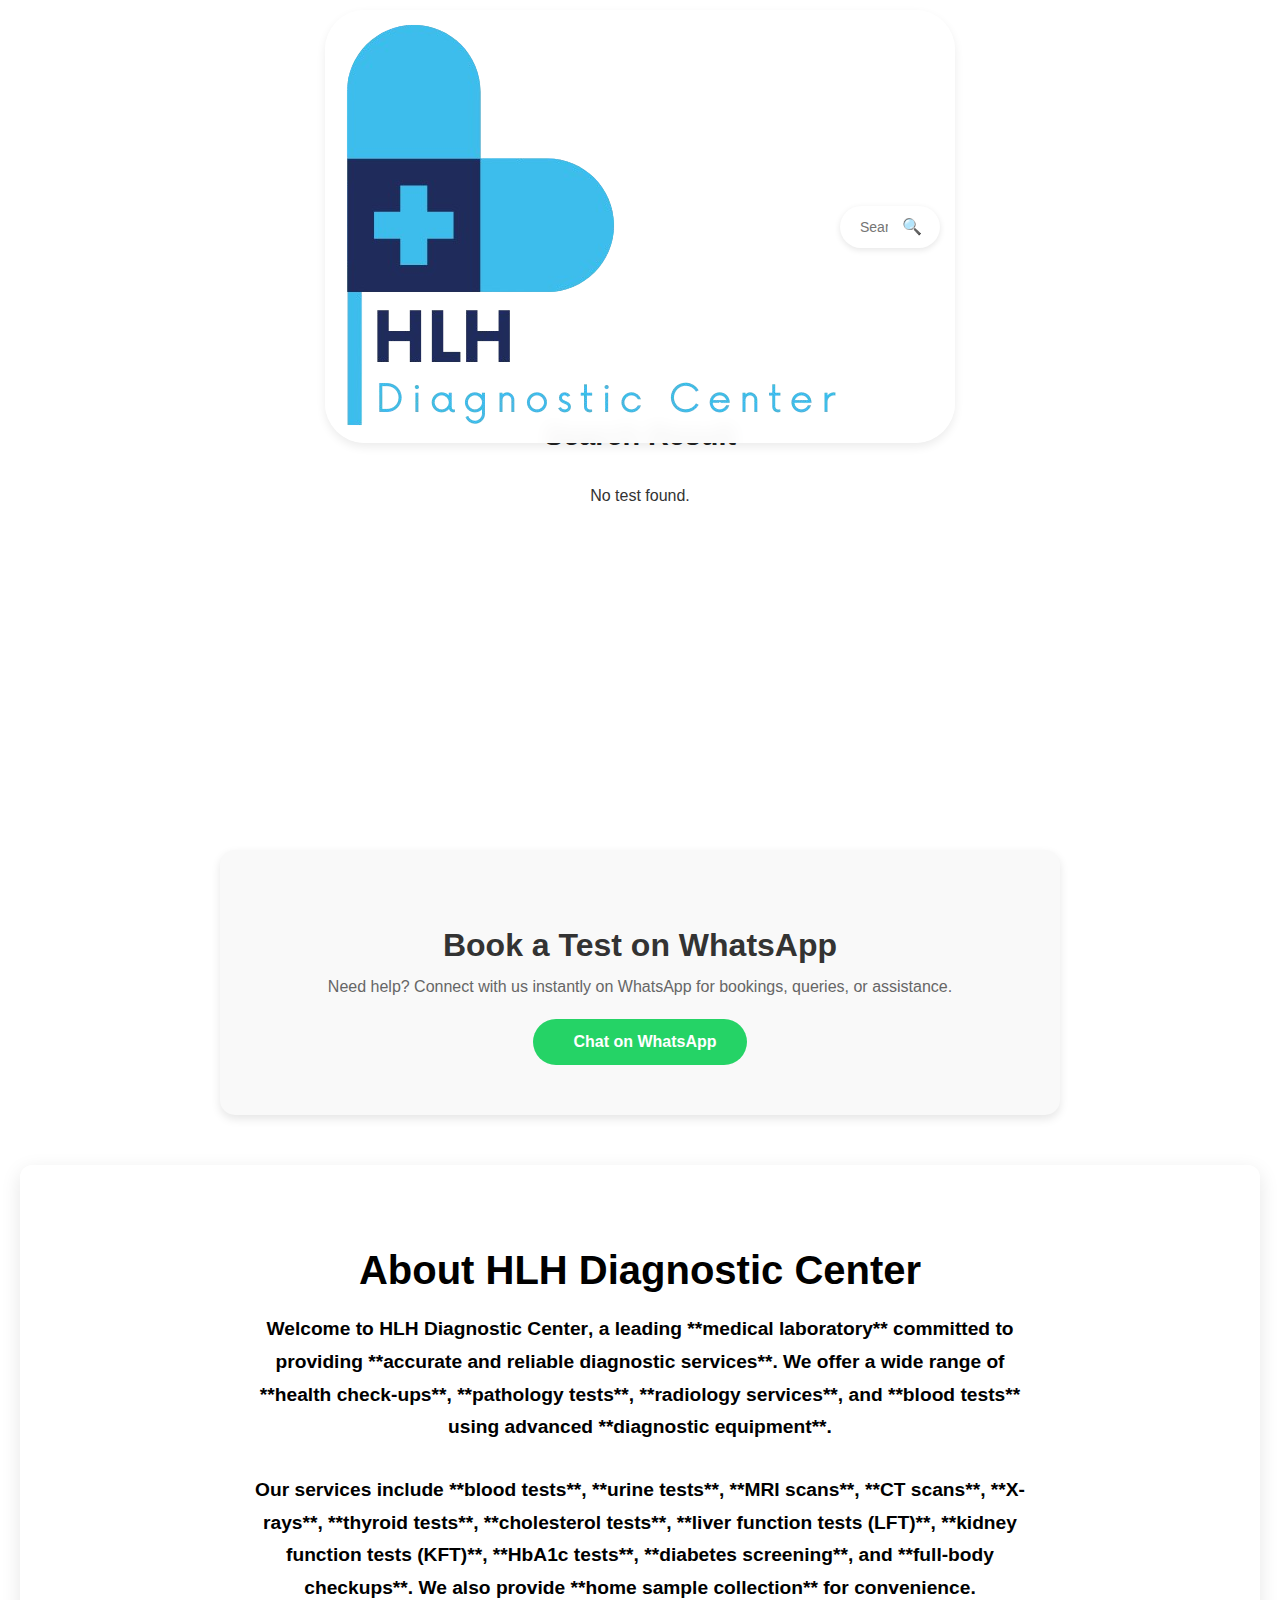
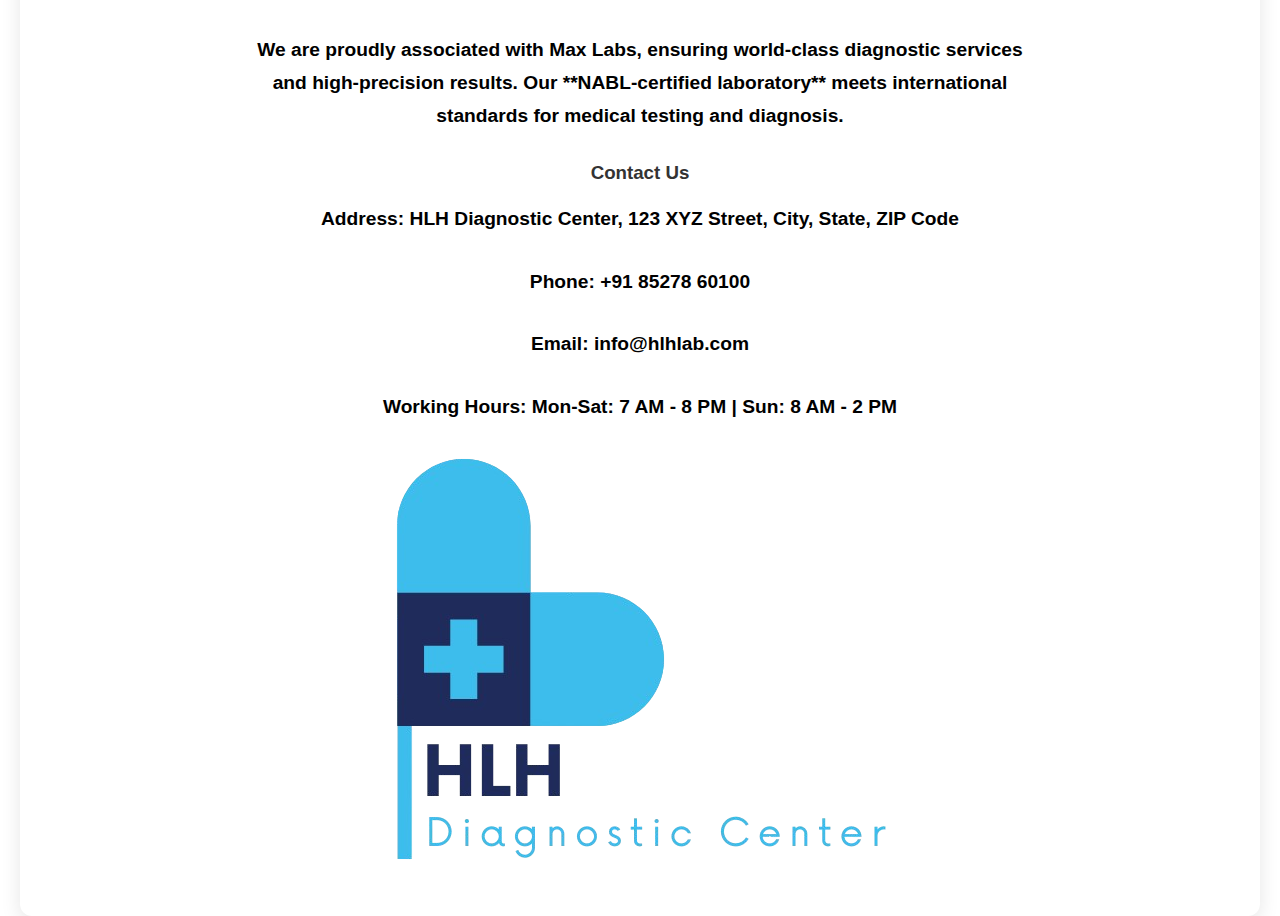
==== search-result.html @ b64165c3 "Add files via upload" ====
<!DOCTYPE html>
<html lang="en">
<head>
    <meta charset="UTF-8">
    <meta name="viewport" content="width=device-width, initial-scale=1.0">
    <title>Test Search Result</title>
    <link rel="stylesheet" href="styles.css">
</head>
<body>
    <header>
        <nav class="nav-box">
            <div class="logo">
                <img src="HLH_Diagnostic__2_-removebg-preview.png">
            
            </div>
            
            <div class="search-box">
                <input type="text" id="search-input" placeholder="Search for tests">
                <button onclick="searchFunction()">🔍</button>
            </div>
            
        </nav>
    </header>
    


    
<section class="hero">
    <div class="health-checks-header">
        <h2>Search Result</h2>
    </div>
    <div class="health-cards" id="searchResult"></div>
</section>

<script>
    document.addEventListener("DOMContentLoaded", async function () {
        const params = new URLSearchParams(window.location.search);
        const testName = params.get("test");

        if (!testName) {
            document.getElementById("searchResult").innerHTML = "<p>No test found.</p>";
            return;
        }

        try {
            const response = await fetch("tests.json");
            if (!response.ok) throw new Error("Failed to load tests.json");
            const testData = await response.json();

            const matchedTest = testData.find(test => test.name.toLowerCase() === testName.toLowerCase());

            if (matchedTest) {
                let resultContainer = document.getElementById("searchResult");
                let testCard = document.createElement("div");
                testCard.classList.add("health-card");
                testCard.innerHTML = `
                    <div class="card-details">
                        <h3>${matchedTest.name}</h3>
                        <p class="test-description">${matchedTest.description}</p>
                        <p class="price">${matchedTest.price}</p>
                        <a href="https://wa.me/918527860100?text=Hi%2C%20I%20want%20to%20book%20a%20${encodeURIComponent(matchedTest.name)}%20test."
                           class="book-now" target="_blank">
                            Book Now <i class="fas fa-arrow-right"></i>
                        </a>
                    </div>
                `;
                resultContainer.appendChild(testCard);
            } else {
                document.getElementById("searchResult").innerHTML = "<p>No test found.</p>";
            }
        } catch (error) {
            console.error("Error loading search result:", error);
            document.getElementById("searchResult").innerHTML = "<p>Error loading test details.</p>";
        }
    });
</script>

<section class="whatsapp">
    <div class="whatsapp-container">
        <h2>Book a Test on WhatsApp</h2>
        <p>Need help? Connect with us instantly on WhatsApp for bookings, queries, or assistance.</p>
        <!-- Updated WhatsApp button -->
        <a href="https://wa.me/918527860100?text=Hi%2C%20I%20need%20help%20with%20bookings%20or%20queries." target="_blank" class="whatsapp-btn">
            <i class="fab fa-whatsapp"></i> Chat on WhatsApp
        </a>
    </div>
</section>
<section class="about-us">
    <div class="about-container">
        <div class="about-text">
            <h2>About HLH Diagnostic Center</h2>
            <p>
                Welcome to <strong>HLH Diagnostic Center</strong>, a leading **medical laboratory** committed to 
                providing **accurate and reliable diagnostic services**. We offer a wide range of **health check-ups**, 
                **pathology tests**, **radiology services**, and **blood tests** using advanced **diagnostic equipment**.
            </p>
            <p>
                Our services include **blood tests**, **urine tests**, **MRI scans**, **CT scans**, **X-rays**, 
                **thyroid tests**, **cholesterol tests**, **liver function tests (LFT)**, **kidney function tests (KFT)**, 
                **HbA1c tests**, **diabetes screening**, and **full-body checkups**. We also provide **home sample collection** for convenience.
            </p>
            <p class="highlight">
                <strong>We are proudly associated with <span class="max-labs">Max Labs</span>,</strong> ensuring 
                world-class diagnostic services and high-precision results. Our **NABL-certified laboratory** meets 
                international standards for medical testing and diagnosis.
            </p>
            <h3>Contact Us</h3>
            <p><strong>Address:</strong> HLH Diagnostic Center, 123 XYZ Street, City, State, ZIP Code</p>
            <p><strong>Phone:</strong> +91 85278 60100</p>
            <p><strong>Email:</strong> info@hlhlab.com</p>
            <p><strong>Working Hours:</strong> Mon-Sat: 7 AM - 8 PM | Sun: 8 AM - 2 PM</p>
        </div>
        <div class="about-image">
            <img src="HLH_Diagnostic__2_-removebg-preview.png" alt="HLH Diagnostic Center Logo">
        </div>
    </div>
</section>
</body>
</html>
---- styles.css ----
/* Reset Default Styles */
body, h1, ul, p {
    margin: 0;
    padding: 0;
    box-sizing: border-box;
    font-family: 'Arial', sans-serif;
}

/* Light Theme */
body {
    background-image: url("still-life-laboratory-samples.jpg");
    background-size: cover;
    background-position: center center;
    background-repeat: no-repeat;
    background-attachment: fixed;
    color: #333;
    text-align: center;
    position: relative;
}

body::before {
    content: "";
    position: absolute;
    top: 0;
    left: 0;
    width: 100%;
    height: 100%;
    background-image: inherit;
    background-size: inherit;
    background-position: inherit;
    background-repeat: inherit;
    background-attachment: inherit;
    filter: blur(5px);
    z-index: -1;
}



/* Header Container */
header {
    position: fixed;
    width: 100%;
    top: 10px;
    left: 0;
    z-index: 1000;
    display: flex;
    justify-content: center;
}

/* Navigation Bar - Compact & Rounded */
.nav-box {
    display: flex;
    justify-content: space-between;
    align-items: center;
    background: rgba(255, 255, 255, 0.95);
    padding: 10px 15px;
    width: 60%;
    max-width: 600px;
    border-radius: 40px;
    box-shadow: 0 4px 10px rgba(0, 0, 0, 0.08);
    backdrop-filter: blur(8px);
}

/* Logo Styling */
.logo {
    font-size: 20px;
    font-weight: 600;
    color: #007BFF;
    text-transform: uppercase;
}

/* Search Box */
.search-box {
    display: flex;
    align-items: center;
    background: #fff;
    border-radius: 30px;
    padding: 5px 12px;
    box-shadow: 0 2px 6px rgba(0, 0, 0, 0.1);
    width: 200px;
    transition: all 0.3s ease-in-out;
}

.search-box input {
    border: none;
    outline: none;
    padding: 8px;
    width: 100%;
    font-size: 14px;
    border-radius: 25px;
}

.search-box button {
    background: none;
    border: none;
    cursor: pointer;
    font-size: 16px;
    padding: 6px;
    transition: all 0.3s ease;
    border-radius: 50%;
}

.search-box button:hover {
    background: #007BFF;
    color: #fff;
}

/* Responsive Design */
@media (max-width: 1024px) {
    .nav-box {
        width: 70%;
        max-width: 500px;
    }

    .logo {
        font-size: 18px;
    }

    .search-box {
        width: 180px;
    }
}

@media (max-width: 768px) {
    .nav-box {
        width: 75%;
        max-width: 400px;
        flex-direction: row;
    }

    .logo {
        font-size: 16px;
    }

    .search-box {
        width: 160px;
        padding: 5px 10px;
    }
}

@media (max-width: 480px) {
    .nav-box {
        width: 85%;
        max-width: 320px;
        flex-direction: row;
    }

    .logo {
        font-size: 14px;
    }

    .search-box {
        width: 140px;
        padding: 4px 8px;
    }

    .search-box input {
        font-size: 12px;
        padding: 6px;
    }

    .search-box button {
        font-size: 14px;
        padding: 4px;
    }
}


/* Hero Section */
.hero {
    height: 80vh;
    display: flex;
    flex-direction: column;
    justify-content: center;
    align-items: center;
    padding-top: 90px;
}

.hero h1 {
    font-size: 5rem;
    color: #000000;
}
.hero h2 {
    
    
}

.book-btn {
    background: #007BFF;
    color: white;
    padding: 12px 20px;
    text-decoration: none;
    border-radius: 10px;
    margin-top: 20px;
}

/* Responsive for Tablets and Mobile */
@media screen and (max-width: 1024px) {
    .hero {
        height: auto;
        padding-top: 200px;
    }
    .hero h1 {
        font-size: 2rem;
    }
    .hero h2 {
        font-size: 0.5 rem;
    }
}

@media screen and (max-width: 768px) {
    .hero {
        height: auto;
        padding-top: 200px;
    }

    .hero h1 {
        font-size: 2 rem;
    }

    .hero h2 {
        font-size: 0.5 rem;
    }

    .book-btn {
        padding: 10px 18px;
        font-size: 0.9rem;
    }
}

@media screen and (max-width: 480px) {
    .hero {
        height: auto;
        padding-top: 200px;
    }
    .hero h1 {
        font-size: 1.5 rem;
    }

    .hero h2 {
        font-size: 0.5rem;
    }

    .book-btn {
        padding: 8px 16px;
        font-size: 0.8rem;
    }
}

/* Advertisement Section */






/* Full-Width Card Container */
.cards-container {
    display: flex;
    justify-content: space-between;
    gap: 15px;
    padding: 50px;
    flex-wrap: wrap;
}

/* Individual Card */
.card {
    flex: 1;
    padding: 25px;
    text-align: center;
    border-radius: 15px;
    box-shadow: 0 4px 10px rgba(0, 0, 0, 0.1);
    transition: transform 0.3s ease, box-shadow 0.3s ease;
    min-width: 220px;
    position: relative;
}

/* Hover Effect */
.card:hover {
    transform: translateY(-5px);
    box-shadow: 0 6px 15px rgba(0, 0, 0, 0.2);
}

/* Card Images */
.card img {
    width: 60px;
    height: 60px;
    object-fit: cover;
    border-radius: 10px;
    margin-bottom: 15px;
}

/* Card Icons */
.card i {
    font-size: 2rem;
    margin-bottom: 10px;
    color: #050505;
}

/* Category Tag */
.category {
    display: block;
    font-size: 0.9rem;
    color: #0c0c0c;
    margin-bottom: 5px;
}

/* Card Title */
.card h3 {
    font-size: 1.2rem;
    color: #222;
}

/* Card Description */
.card p {
    font-size: 0.9rem;
    color: #666;
    margin-bottom: 10px;
}

/* Card Button */
.card a {
    text-decoration: none;
    color: white;
    padding: 10px 20px;
    border-radius: 8px;
    display: inline-block;
    font-weight: bold;
    transition: background 0.3s ease;
}

/* Unique Colors for Each Card */
.card1 { background: #E3F2FD; }  /* Light Blue */
.card2 { background: #FCE4EC; }  /* Light Pink */
.card3 { background: #E8F5E9; }  /* Light Green */
.card4 { background: #FFF3E0; }  /* Light Orange */

/* Button Colors */
.card1 a { background: #5d81a8; }
.card2 a { background: #5d81a8; }
.card3 a { background: #5d81a8; }
.card4 a { background: #5d81a8; }

/* Button Hover Effect */
.card1 a:hover { background: #0056b3; }
.card2 a:hover { background: #C2185B; }
.card3 a:hover { background: #2E7D32; }
.card4 a:hover { background: #EF6C00; }


/* Full Body Health Checks Section */
.health-checks {
    display: flex;
    flex-direction: column;
    align-items: center;
    padding: 40px 20px;
    background-color: #ffffff;
    border-radius: 15px;
    box-shadow: 0 4px 10px rgba(0, 0, 0, 0.1);
    margin: 30px auto; /* Added more margin around the box */
    max-width: 900px; /* Reduced width for a more compact box */
    width: 90%; /* Ensures it takes full width up to the max width */
    box-sizing: border-box;
}

/* Header Styling */
.health-checks-header {
    text-align: center;
    margin-bottom: 25px; /* Reduced margin for a more compact look */
}

.health-checks-header h2 {
    font-size: 1.8rem; /* Reduced text size */
    color: #222;
    margin-bottom: 10px;
    font-weight: 600;
}

.health-checks-header p {
    font-size: 0.9rem; /* Reduced text size */
    color: #555;
    line-height: 1.4;
}

/* Health Cards Container */
.health-cards {
    display: flex;
    justify-content: center;
    gap: 20px;
    flex-wrap: wrap;
    width: 100%;
}

/* Individual Health Card */
.health-card {
    background: linear-gradient(135deg, #E3F2FD, #bbdefb);
    width: 22%;
    min-width: 220px; /* Slightly bigger cards */
    padding: 18px; /* Reduced padding */
    border-radius: 15px;
    box-shadow: 0 3px 8px rgba(0, 0, 0, 0.1);
    text-align: left;
    overflow: hidden;
    position: relative;
    transition: transform 0.3s ease, box-shadow 0.3s ease;
}

/* Hover Effect */
.health-card:hover {
    transform: translateY(-8px);
    box-shadow: 0 6px 15px rgba(0, 0, 0, 0.15);
}

/* Card Title */
.health-card h3 {
    font-size: 1rem; /* Reduced text size */
    color: #333;
    margin-bottom: 8px;
    font-weight: 600;
}

/* Card Description */
.test-description {
    font-size: 0.9rem; /* Reduced text size */
    color: #555;
    margin-bottom: 8px;
}

/* Price */
.price {
    font-size: 1rem; /* Reduced text size */
    font-weight: bold;
    color: #007BFF;
    margin-bottom: 15px;
}

/* Card Button */
.book-now {
    text-decoration: none;
    color: white;
    background-color: #007BFF;
    padding: 10px 15px; /* Reduced padding */
    border-radius: 8px;
    display: inline-block;
    font-weight: bold;
    position: absolute;
    bottom: 15px;
    right: 15px;
    transition: background 0.3s ease, transform 0.2s;
}

/* Button Hover Effect */
.book-now:hover {
    background-color: #0056b3;
    transform: scale(1.05);
}

/* Icon in Button */
.book-now i {
    margin-left: 8px;
}

/* Navigate Next Section */
.navigate-next {
    text-align: center;
    width: 100%;
    margin-top: 25px; /* Reduced margin */
}

.navigate-next .next-tests {
    text-decoration: none;
    color: #007BFF;
    font-size: 0.9rem; /* Reduced text size */
    font-weight: bold;
    display: flex;
    align-items: center;
    justify-content: center;
}

.navigate-next .next-tests i {
    margin-left: 5px;
}

/* Responsive Design */
@media (max-width: 1024px) {
    .health-card {
        width: 30%;
    }

    .health-checks-header h2 {
        font-size: 1.6rem;
    }

    .health-checks-header p {
        font-size: 0.85rem;
    }
}

@media (max-width: 768px) {
    .health-card {
        width: 45%;
    }

    .health-checks-header h2 {
        font-size: 1.5rem;
    }

    .health-checks-header p {
        font-size: 0.8rem;
    }
}

@media (max-width: 480px) {
    .health-card {
        width: 100%;
    }

    .health-checks-header h2 {
        font-size: 1.3rem;
    }

    .health-checks-header p {
        font-size: 0.75rem;
    }
}



/* Family Offer Section */
.package-container {
    padding: 50px 20px;
    background-color: #ffffff;
    border-radius: 15px;
    box-shadow: 0 4px 10px rgba(0, 0, 0, 0.1);
    margin: 30px auto; /* Added margin for space around the box */
    max-width: 1200px; /* Restricting the width */
    width: 90%; /* Ensures it takes full width up to the max width */
    box-sizing: border-box;
}

/* Header Banner */
.header-banner {
    text-align: center;
    margin-bottom: 30px;
    background: linear-gradient(135deg, #00bcd4, #003366);
    color: white;
    padding: 25px;
    border-radius: 12px;
}

.header-banner h2 {
    font-size: 2rem; /* Reduced size */
    color: white;
    margin-bottom: 10px;
    font-weight: 600;
}

.header-banner p {
    font-size: 1rem;
    color: white;
    line-height: 1.4;
}

/* Package Grid */
.package-grid {
    display: flex;
    justify-content: center;
    gap: 30px;
    flex-wrap: wrap;
    width: 100%;
}

/* Individual Package Card */
.package-card {
    background: linear-gradient(135deg, #E3F2FD, #bbdefb);
    width: 22%;
    min-width: 220px;
    padding: 20px;
    border-radius: 15px;
    box-shadow: 0 3px 8px rgba(0, 0, 0, 0.1);
    text-align: left;
    overflow: hidden;
    position: relative;
    transition: transform 0.3s ease, box-shadow 0.3s ease;
    margin-bottom: 30px;
}

/* Hover Effect */
.package-card:hover {
    transform: translateY(-8px);
    box-shadow: 0 6px 15px rgba(0, 0, 0, 0.15);
}

/* Package Name */
.package-name {
    font-size: 1.1rem; /* Slightly smaller */
    font-weight: 600;
    color: #003366;
    margin-bottom: 10px;
}

/* Price Tag */
.price-tag {
    margin-bottom: 15px;
}

.price-value {
    font-size: 1rem; /* Reduced size */
    font-weight: bold;
    color: #007BFF;
    margin-bottom: 5px;
}

/* Test List */
.test-list {
    margin-bottom: 15px;
}

.test-item {
    display: flex;
    align-items: center;
    margin-bottom: 8px;
    font-size: 0.9rem; /* Reduced size */
    color: #555;
}

.test-item i {
    margin-right: 10px;
    color: #007BFF;
}

/* Book Button */
.book-button {
    
    background-color: #4476aa;
    color: white;
    padding: 10px 18px; /* Reduced padding */
    border-radius: 8px;
    font-weight: bold;
    text-transform: uppercase;
    letter-spacing: 1px;
    
    text-decoration: none;
}

.book-button:hover {
    background-color: #0056b3;
    
}

/* Icon in Button */
.book-button i {
    margin-left: 8px;
}

/* Responsive Design */
@media (max-width: 1024px) {
    .package-card {
        width: 45%; /* Adjusting width for tablets */
    }

    .header-banner h2 {
        font-size: 1.8rem;
    }

    .header-banner p {
        font-size: 0.9rem;
    }
}

@media (max-width: 768px) {
    .package-card {
        width: 100%; /* Stacking cards on small screens */
    }

    .header-banner h2 {
        font-size: 1.7rem;
    }

    .header-banner p {
        font-size: 0.9rem;
    }
}

@media (max-width: 480px) {
    .header-banner h2 {
        font-size: 1.5rem;
    }

    .header-banner p {
        font-size: 0.8rem;
    }
}


/* About Us Section */
.about-us {
    background-color: #fff;
    padding: 50px 20px;
    border-radius: 12px; /* Rounded corners */
    box-shadow: 0 6px 20px rgba(0, 0, 0, 0.1);
    text-align: center;
    margin: 0 auto;
    max-width: 1200px;
    margin-top: 50px;
}

.about-us h2 {
    font-size: 2.5rem;
    color: #000;
    font-weight: 700; /* Bold text */
    margin-bottom: 20px;
}

.about-us p {
    font-size: 1.2rem;
    color: #000;
    font-weight: 700; /* Bold text */
    line-height: 1.7;
    margin-bottom: 30px;
    max-width: 800px;
    margin-left: auto;
    margin-right: auto;
}

.about-us ul {
    list-style-type: none;
    padding: 0;
    margin-bottom: 40px;
    font-size: 1rem;
    color: #000;
    font-weight: 700; /* Bold text */
}

.about-us ul li {
    margin-bottom: 15px;
    text-align: left;
    max-width: 800px;
    margin-left: auto;
    margin-right: auto;
}

.about-us .about-values {
    margin-top: 40px;
    text-align: left;
    max-width: 900px;
    margin-left: auto;
    margin-right: auto;
}

.about-us .about-values h3 {
    font-size: 1.8rem;
    color: #000;
    margin-bottom: 15px;
    font-weight: 700; /* Bold text */
}

.about-us .about-values p {
    font-size: 1rem;
    color: #000;
    font-weight: 700; /* Bold text */
    line-height: 1.6;
}

/* Center the box horizontally and give space around it */
.container {
    display: flex;
    justify-content: center;
    padding: 20px;
    margin: 0 10%;
}

/* Responsive Design */
@media (max-width: 1024px) {
    .about-us h2 {
        font-size: 2.2rem;
    }

    .about-us p {
        font-size: 1rem;
    }

    .about-us .about-values h3 {
        font-size: 1.6rem;
    }

    .container {
        padding: 0 5%;
    }
}

@media (max-width: 768px) {
    .about-us h2 {
        font-size: 2rem;
    }

    .about-us p {
        font-size: 0.95rem;
    }

    .about-us .about-values h3 {
        font-size: 1.5rem;
    }

    .container {
        padding: 0 5%;
    }
}

@media (max-width: 480px) {
    .about-us h2 {
        font-size: 1.6rem;
    }

    .about-us p {
        font-size: 0.9rem;
    }

    .about-us .about-values h3 {
        font-size: 1.3rem;
    }

    .about-us .about-values p {
        font-size: 0.85rem;
    }

    .container {
        padding: 0 5%;
    }
}


/* WhatsApp Section */
.whatsapp {
    background: #f9f9f9; /* Light background for contrast */
    padding: 50px 20px;
    text-align: center;
    border-radius: 15px;
    box-shadow: 0 4px 10px rgba(0, 0, 0, 0.1); /* Subtle shadow for depth */
    margin: 40px auto;
    max-width: 800px; /* Center the section and limit its width */
}

.whatsapp-container h2 {
    font-size: 2rem;
    color: #333;
    margin-bottom: 10px;
}

.whatsapp-container p {
    font-size: 1rem;
    color: #666;
    margin-bottom: 20px;
    line-height: 1.6;
}

.whatsapp-btn {
    background-color: #25D366; /* WhatsApp green color */
    color: white;
    padding: 14px 30px;
    border-radius: 30px;
    text-decoration: none;
    font-size: 1rem;
    font-weight: bold;
    display: inline-flex; /* Aligns icon and text horizontally */
    align-items: center; /* Centers icon vertically */
    gap: 10px; /* Space between icon and text */
    transition: background-color 0.3s ease, transform 0.3s ease; /* Smooth hover effect */
}

.whatsapp-btn i {
    font-size: 1.5rem; /* Icon size */
}

.whatsapp-btn:hover {
    background-color: #1ebe57; /* Slightly darker green on hover */
    transform: translateY(-3px); /* Lift button on hover */
}
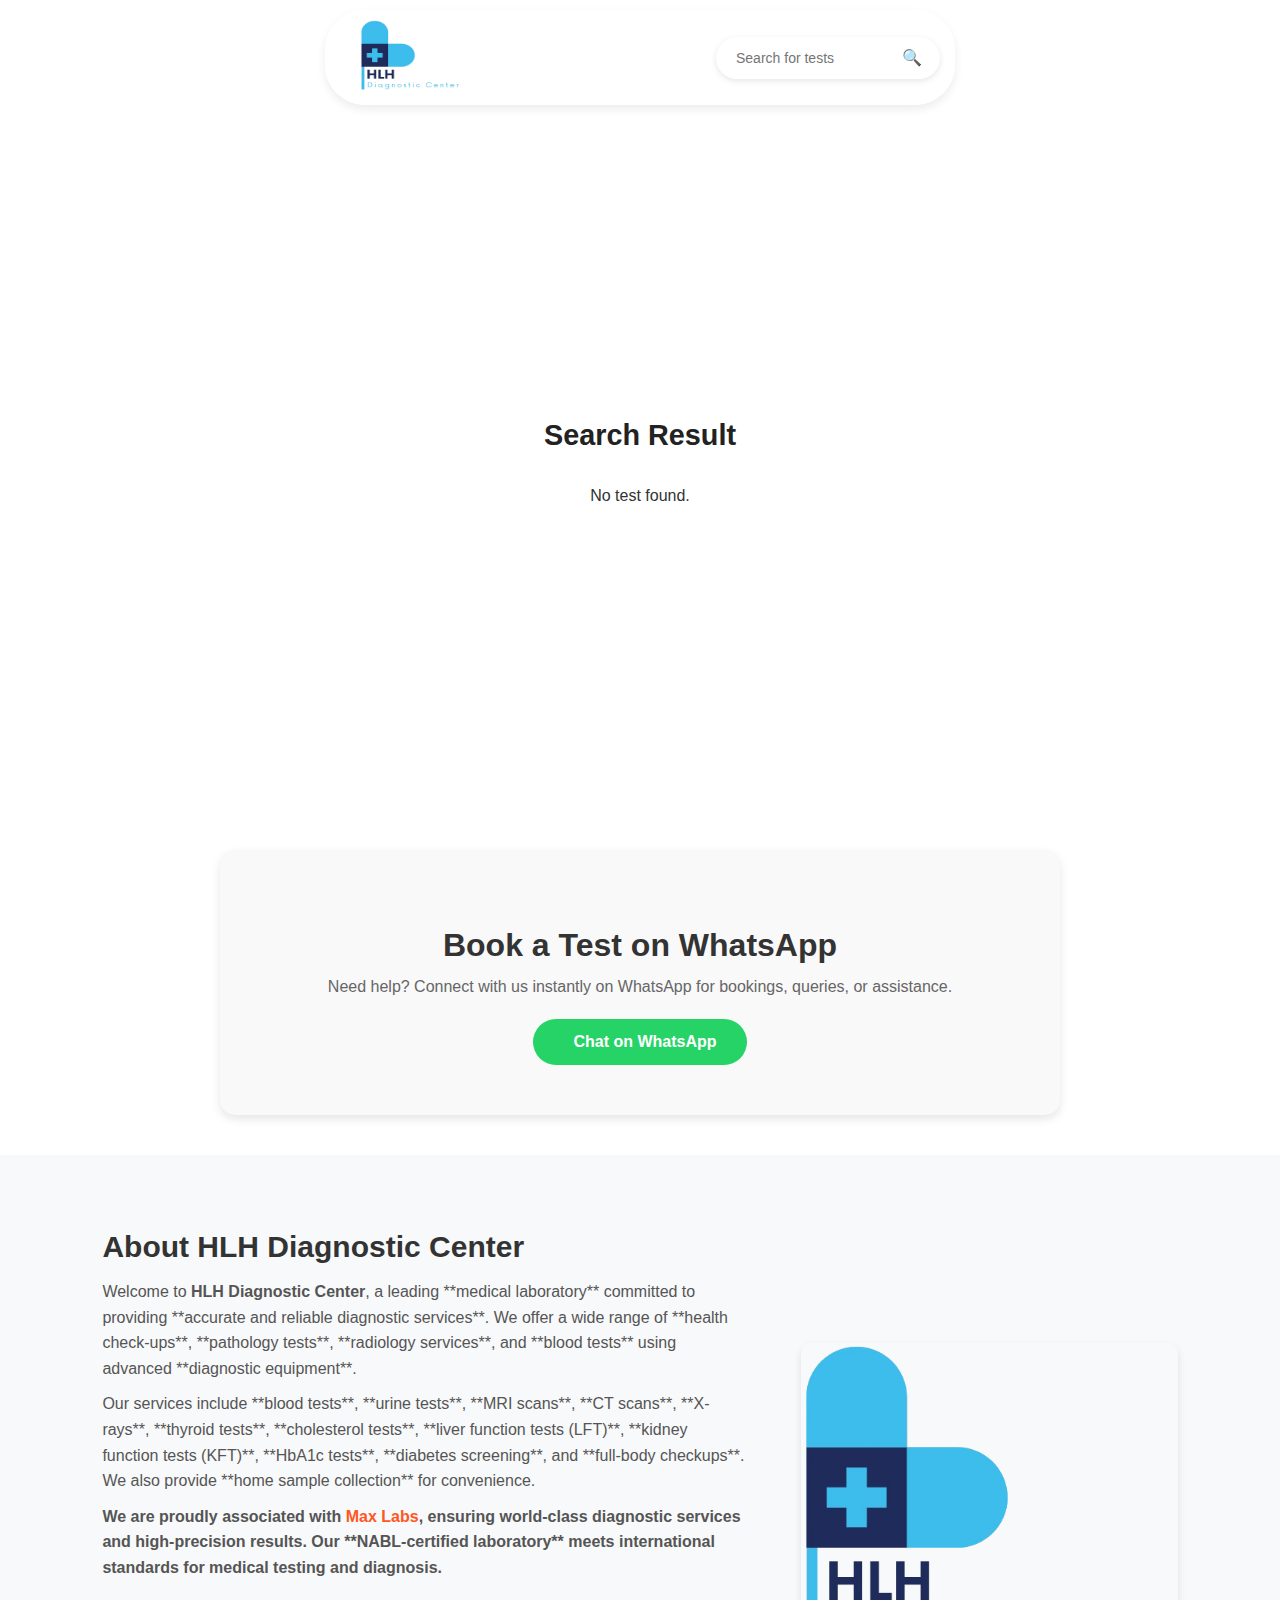
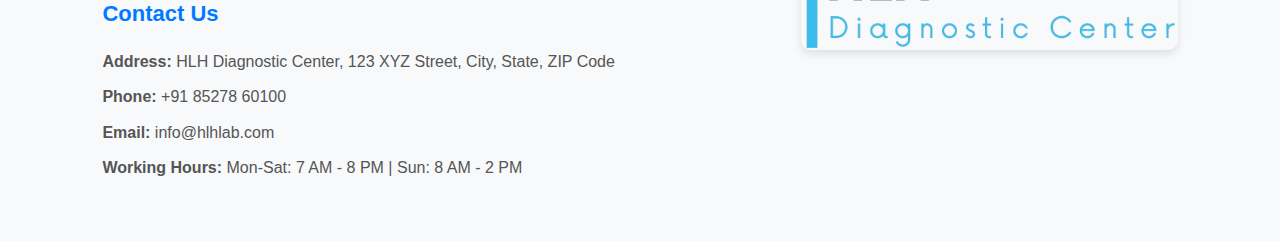
==== commit ee31965e: "Update search-result.html" ====
--- a/search-result.html
+++ b/search-result.html
@@ -5,6 +5,7 @@
     <meta name="viewport" content="width=device-width, initial-scale=1.0">
     <title>Test Search Result</title>
     <link rel="stylesheet" href="styles.css">
+    <script src="script.js"></script>
 </head>
 <body>
     <header>
@@ -33,24 +34,26 @@
 </section>
 
 <script>
-    document.addEventListener("DOMContentLoaded", async function () {
-        const params = new URLSearchParams(window.location.search);
-        const testName = params.get("test");
+   document.addEventListener("DOMContentLoaded", async function () {
+    const params = new URLSearchParams(window.location.search);
+    const searchTerm = params.get("test");
 
-        if (!testName) {
-            document.getElementById("searchResult").innerHTML = "<p>No test found.</p>";
-            return;
-        }
+    if (!searchTerm) {
+        document.getElementById("searchResult").innerHTML = "<p>No test found.</p>";
+        return;
+    }
 
-        try {
-            const response = await fetch("tests.json");
-            if (!response.ok) throw new Error("Failed to load tests.json");
-            const testData = await response.json();
+    try {
+        const response = await fetch("tests.json");
+        if (!response.ok) throw new Error("Failed to load tests.json");
+        const testData = await response.json();
 
-            const matchedTest = testData.find(test => test.name.toLowerCase() === testName.toLowerCase());
+        // Find all matching tests (case-insensitive)
+        const matchedTests = testData.filter(test => test.name.toLowerCase().includes(searchTerm.toLowerCase()));
 
-            if (matchedTest) {
-                let resultContainer = document.getElementById("searchResult");
+        if (matchedTests.length > 0) {
+            let resultContainer = document.getElementById("searchResult");
+            matchedTests.forEach(matchedTest => {
                 let testCard = document.createElement("div");
                 testCard.classList.add("health-card");
                 testCard.innerHTML = `
@@ -65,14 +68,17 @@
                     </div>
                 `;
                 resultContainer.appendChild(testCard);
-            } else {
-                document.getElementById("searchResult").innerHTML = "<p>No test found.</p>";
-            }
-        } catch (error) {
-            console.error("Error loading search result:", error);
-            document.getElementById("searchResult").innerHTML = "<p>Error loading test details.</p>";
+            });
+        } else {
+            document.getElementById("searchResult").innerHTML = "<p>No tests found matching your search term.</p>";
         }
-    });
+    } catch (error) {
+        console.error("Error loading search result:", error);
+        document.getElementById("searchResult").innerHTML = "<p>Error loading test details.</p>";
+    }
+    
+});
+
 </script>
 
 <section class="whatsapp">
--- a/styles.css
+++ b/styles.css
@@ -68,6 +68,11 @@
     color: #007BFF;
     text-transform: uppercase;
 }
+.logo img{
+    height: 70px;
+    width: 100px;
+    margin-left: 20px;
+}
 
 /* Search Box */
 .search-box {
@@ -693,142 +698,96 @@
 }
 
 
-/* About Us Section */
 .about-us {
-    background-color: #fff;
-    padding: 50px 20px;
-    border-radius: 12px; /* Rounded corners */
-    box-shadow: 0 6px 20px rgba(0, 0, 0, 0.1);
+    background: #f8f9fa;
+    padding: 50px 8%;
+    text-align: left;
+}
+
+.about-container {
+    display: flex;
+    flex-wrap: wrap;
+    justify-content: space-between;
+    align-items: center;
+    gap: 20px;
+}
+
+.about-text {
+    flex: 1;
+    max-width: 60%;
+}
+
+.about-text h2 {
+    font-size: 30px;
+    color: #333;
+    margin-bottom: 15px;
+}
+
+.about-text p {
+    font-size: 16px;
+    color: #555;
+    line-height: 1.6;
+    margin-bottom: 10px;
+}
+
+.about-text h3 {
+    font-size: 22px;
+    color: #007bff;
+    margin-top: 20px;
+}
+
+.highlight {
+    font-size: 18px;
+    font-weight: bold;
+    color: #d9534f; /* Red highlight */
+}
+
+.max-labs {
+    color: #ff5722; /* Orange highlight */
+    font-weight: bold;
+}
+
+.about-image {
+    flex: 1;
+    max-width: 35%;
     text-align: center;
-    margin: 0 auto;
-    max-width: 1200px;
-    margin-top: 50px;
-}
-
-.about-us h2 {
-    font-size: 2.5rem;
-    color: #000;
-    font-weight: 700; /* Bold text */
-    margin-bottom: 20px;
-}
-
-.about-us p {
-    font-size: 1.2rem;
-    color: #000;
-    font-weight: 700; /* Bold text */
-    line-height: 1.7;
-    margin-bottom: 30px;
-    max-width: 800px;
-    margin-left: auto;
-    margin-right: auto;
-}
-
-.about-us ul {
-    list-style-type: none;
-    padding: 0;
-    margin-bottom: 40px;
-    font-size: 1rem;
-    color: #000;
-    font-weight: 700; /* Bold text */
-}
-
-.about-us ul li {
-    margin-bottom: 15px;
-    text-align: left;
-    max-width: 800px;
-    margin-left: auto;
-    margin-right: auto;
-}
-
-.about-us .about-values {
-    margin-top: 40px;
-    text-align: left;
-    max-width: 900px;
-    margin-left: auto;
-    margin-right: auto;
-}
-
-.about-us .about-values h3 {
-    font-size: 1.8rem;
-    color: #000;
-    margin-bottom: 15px;
-    font-weight: 700; /* Bold text */
-}
-
-.about-us .about-values p {
-    font-size: 1rem;
-    color: #000;
-    font-weight: 700; /* Bold text */
-    line-height: 1.6;
-}
-
-/* Center the box horizontally and give space around it */
-.container {
-    display: flex;
-    justify-content: center;
-    padding: 20px;
-    margin: 0 10%;
+}
+
+.about-image img {
+    max-width: 100%;
+    height: auto;
+    border-radius: 10px;
+    box-shadow: 0 4px 8px rgba(0, 0, 0, 0.1);
 }
 
 /* Responsive Design */
-@media (max-width: 1024px) {
-    .about-us h2 {
-        font-size: 2.2rem;
-    }
-
-    .about-us p {
-        font-size: 1rem;
-    }
-
-    .about-us .about-values h3 {
-        font-size: 1.6rem;
-    }
-
-    .container {
-        padding: 0 5%;
-    }
-}
-
-@media (max-width: 768px) {
-    .about-us h2 {
-        font-size: 2rem;
-    }
-
-    .about-us p {
-        font-size: 0.95rem;
-    }
-
-    .about-us .about-values h3 {
-        font-size: 1.5rem;
-    }
-
-    .container {
-        padding: 0 5%;
-    }
-}
-
-@media (max-width: 480px) {
-    .about-us h2 {
-        font-size: 1.6rem;
-    }
-
-    .about-us p {
-        font-size: 0.9rem;
-    }
-
-    .about-us .about-values h3 {
-        font-size: 1.3rem;
-    }
-
-    .about-us .about-values p {
-        font-size: 0.85rem;
-    }
-
-    .container {
-        padding: 0 5%;
-    }
-}
-
+@media screen and (max-width: 1024px) {
+    .about-container {
+        flex-direction: column;
+        text-align: center;
+    }
+    .about-text, .about-image {
+        max-width: 100%;
+    }
+    .about-image {
+        margin-top: 20px;
+    }
+}
+
+@media screen and (max-width: 600px) {
+    .about-text h2 {
+        font-size: 24px;
+    }
+    .about-text p {
+        font-size: 14px;
+    }
+    .about-text h3 {
+        font-size: 18px;
+    }
+    .highlight {
+        font-size: 16px;
+    }
+}
 
 /* WhatsApp Section */
 .whatsapp {
@@ -878,3 +837,5 @@
 }
 
 
+.pagination { margin-top: 15px; }
+.pagination button { padding: 10px 15px; margin: 5px; cursor: pointer; }
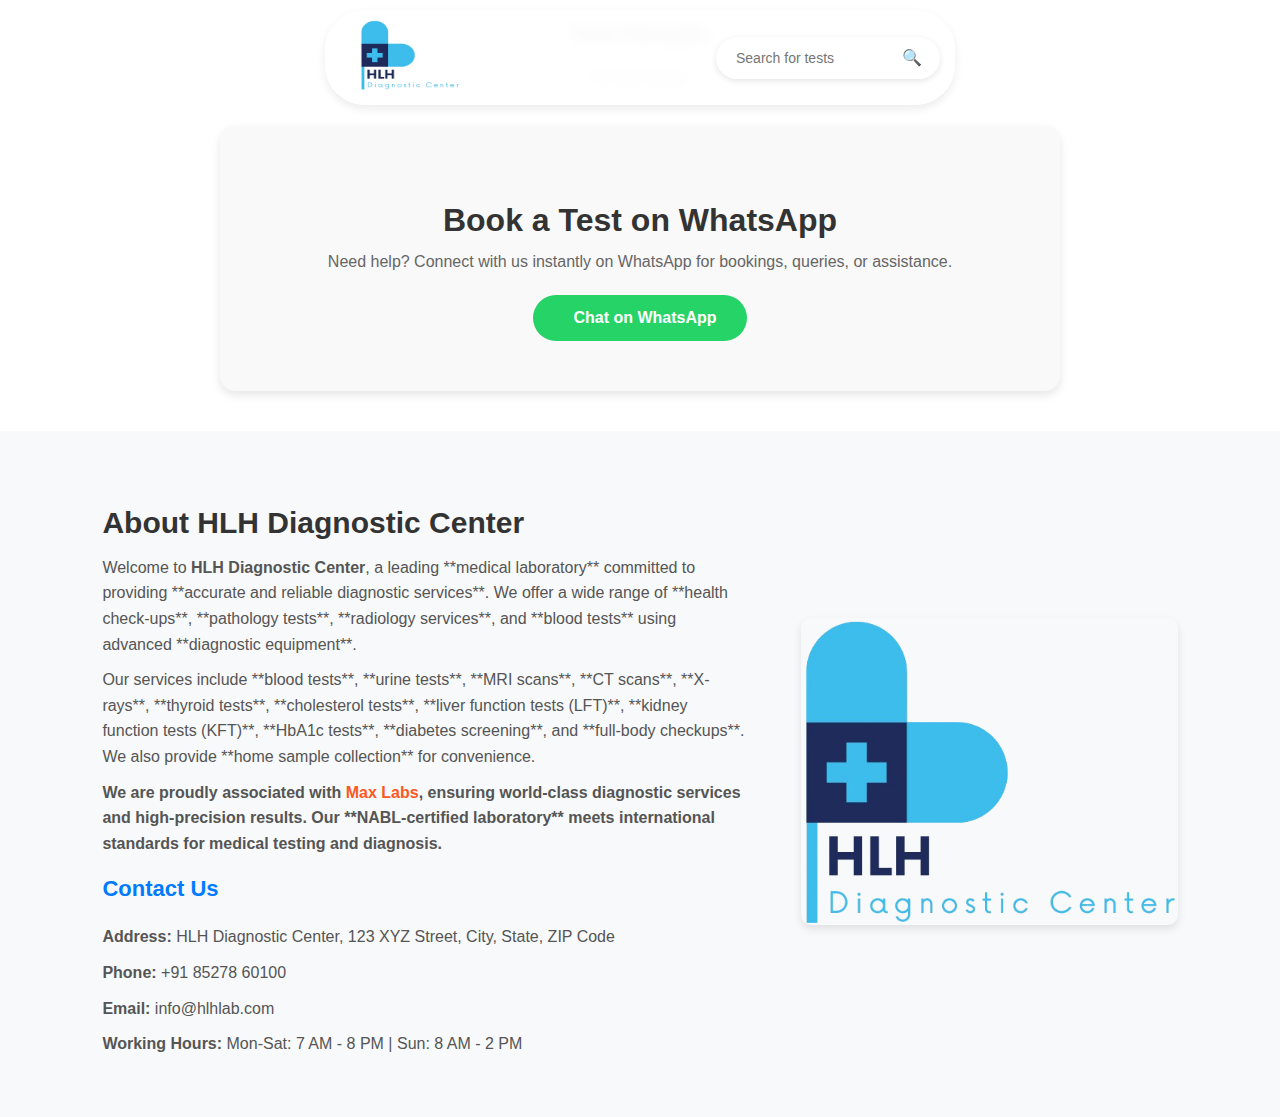
==== commit 9e4cf695: "Update search-result.html" ====
--- a/search-result.html
+++ b/search-result.html
@@ -26,60 +26,61 @@
 
 
     
-<section class="hero">
-    <div class="health-checks-header">
-        <h2>Search Result</h2>
-    </div>
-    <div class="health-cards" id="searchResult"></div>
-</section>
+    <section class="results-container">
+        <div class="results-header">
+            <h2>Test Results</h2>
+        </div>
+        <div class="card-list" id="searchResult"></div>
+    </section>
+    
+    <script>
+       document.addEventListener("DOMContentLoaded", async function () {
+        const params = new URLSearchParams(window.location.search);
+        const searchTerm = params.get("test");
+    
+        if (!searchTerm) {
+            document.getElementById("searchResult").innerHTML = "<p>No test found.</p>";
+            return;
+        }
+    
+        try {
+            const response = await fetch("tests.json");
+            if (!response.ok) throw new Error("Failed to load tests.json");
+            const testData = await response.json();
+    
+            // Find all matching tests (case-insensitive)
+            const matchedTests = testData.filter(test => test.name.toLowerCase().includes(searchTerm.toLowerCase()));
+    
+            if (matchedTests.length > 0) {
+                let resultContainer = document.getElementById("searchResult");
+                matchedTests.forEach(matchedTest => {
+                    let testCard = document.createElement("div");
+                    testCard.classList.add("test-card");
+                    testCard.innerHTML = `
+                        <div class="card-content">
+                            <h3>${matchedTest.name}</h3>
+                            <p class="test-description">${matchedTest.description}</p>
+                            <p class="test-price">${matchedTest.price}</p>
+                            <a href="https://wa.me/918527860100?text=Hi%2C%20I%20want%20to%20book%20a%20${encodeURIComponent(matchedTest.name)}%20test."
+                               class="book-now" target="_blank">
+                                Book Now <i class="fas fa-arrow-right"></i>
+                            </a>
+                        </div>
+                    `;
+                    resultContainer.appendChild(testCard);
+                });
+            } else {
+                document.getElementById("searchResult").innerHTML = "<p>No tests found matching your search term.</p>";
+            }
+        } catch (error) {
+            console.error("Error loading search result:", error);
+            document.getElementById("searchResult").innerHTML = "<p>Error loading test details.</p>";
+        }
+    });
+    </script>
+    
 
-<script>
-   document.addEventListener("DOMContentLoaded", async function () {
-    const params = new URLSearchParams(window.location.search);
-    const searchTerm = params.get("test");
 
-    if (!searchTerm) {
-        document.getElementById("searchResult").innerHTML = "<p>No test found.</p>";
-        return;
-    }
-
-    try {
-        const response = await fetch("tests.json");
-        if (!response.ok) throw new Error("Failed to load tests.json");
-        const testData = await response.json();
-
-        // Find all matching tests (case-insensitive)
-        const matchedTests = testData.filter(test => test.name.toLowerCase().includes(searchTerm.toLowerCase()));
-
-        if (matchedTests.length > 0) {
-            let resultContainer = document.getElementById("searchResult");
-            matchedTests.forEach(matchedTest => {
-                let testCard = document.createElement("div");
-                testCard.classList.add("health-card");
-                testCard.innerHTML = `
-                    <div class="card-details">
-                        <h3>${matchedTest.name}</h3>
-                        <p class="test-description">${matchedTest.description}</p>
-                        <p class="price">${matchedTest.price}</p>
-                        <a href="https://wa.me/918527860100?text=Hi%2C%20I%20want%20to%20book%20a%20${encodeURIComponent(matchedTest.name)}%20test."
-                           class="book-now" target="_blank">
-                            Book Now <i class="fas fa-arrow-right"></i>
-                        </a>
-                    </div>
-                `;
-                resultContainer.appendChild(testCard);
-            });
-        } else {
-            document.getElementById("searchResult").innerHTML = "<p>No tests found matching your search term.</p>";
-        }
-    } catch (error) {
-        console.error("Error loading search result:", error);
-        document.getElementById("searchResult").innerHTML = "<p>Error loading test details.</p>";
-    }
-    
-});
-
-</script>
 
 <section class="whatsapp">
     <div class="whatsapp-container">
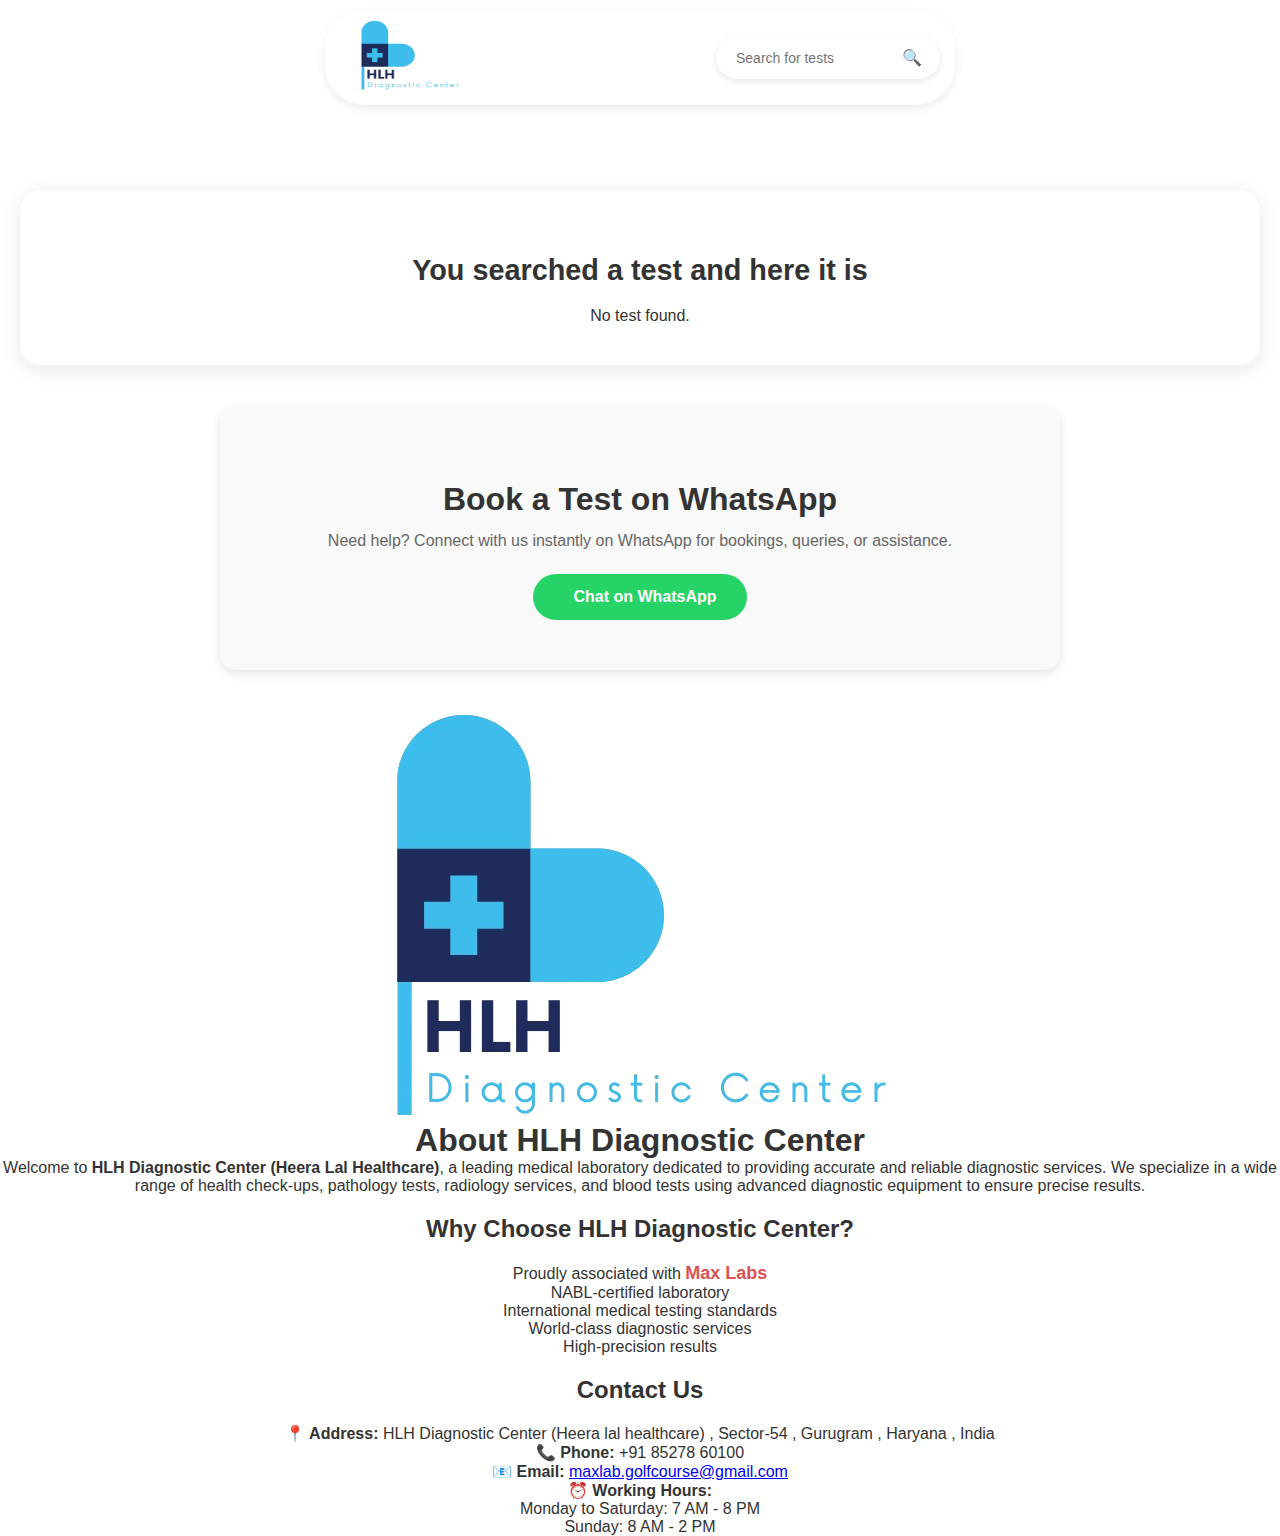
==== commit f2f41734: "Update search-result.html" ====
--- a/search-result.html
+++ b/search-result.html
@@ -28,7 +28,7 @@
     
     <section class="results-container">
         <div class="results-header">
-            <h2>Test Results</h2>
+            <h2>You searched a test and here it is</h2>
         </div>
         <div class="card-list" id="searchResult"></div>
     </section>
@@ -82,6 +82,8 @@
 
 
 
+
+<!-- WhatsApp Booking Section -->
 <section class="whatsapp">
     <div class="whatsapp-container">
         <h2>Book a Test on WhatsApp</h2>
@@ -92,34 +94,33 @@
         </a>
     </div>
 </section>
-<section class="about-us">
-    <div class="about-container">
-        <div class="about-text">
-            <h2>About HLH Diagnostic Center</h2>
-            <p>
-                Welcome to <strong>HLH Diagnostic Center</strong>, a leading **medical laboratory** committed to 
-                providing **accurate and reliable diagnostic services**. We offer a wide range of **health check-ups**, 
-                **pathology tests**, **radiology services**, and **blood tests** using advanced **diagnostic equipment**.
-            </p>
-            <p>
-                Our services include **blood tests**, **urine tests**, **MRI scans**, **CT scans**, **X-rays**, 
-                **thyroid tests**, **cholesterol tests**, **liver function tests (LFT)**, **kidney function tests (KFT)**, 
-                **HbA1c tests**, **diabetes screening**, and **full-body checkups**. We also provide **home sample collection** for convenience.
-            </p>
-            <p class="highlight">
-                <strong>We are proudly associated with <span class="max-labs">Max Labs</span>,</strong> ensuring 
-                world-class diagnostic services and high-precision results. Our **NABL-certified laboratory** meets 
-                international standards for medical testing and diagnosis.
-            </p>
-            <h3>Contact Us</h3>
-            <p><strong>Address:</strong> HLH Diagnostic Center, 123 XYZ Street, City, State, ZIP Code</p>
-            <p><strong>Phone:</strong> +91 85278 60100</p>
-            <p><strong>Email:</strong> info@hlhlab.com</p>
-            <p><strong>Working Hours:</strong> Mon-Sat: 7 AM - 8 PM | Sun: 8 AM - 2 PM</p>
+<section id="about-us">
+    <div class="container">
+        <img src="HLH_Diagnostic__2_-removebg-preview.png" alt="HLH Diagnostic Center Logo" class="loo">
+        <h1>About HLH Diagnostic Center</h1>
+        <p>Welcome to <strong>HLH Diagnostic Center (Heera Lal Healthcare)</strong>, a leading medical laboratory dedicated to providing accurate and reliable diagnostic services. We specialize in a wide range of health check-ups, pathology tests, radiology services, and blood tests using advanced diagnostic equipment to ensure precise results.</p>
+        
+        <h2>Why Choose HLH Diagnostic Center?</h2>
+        <ul>
+            <li>Proudly associated with <span class="highlight">Max Labs</span></li>
+            <li>NABL-certified laboratory</li>
+            <li>International medical testing standards</li>
+            <li>World-class diagnostic services</li>
+            <li>High-precision results</li>
+        </ul>
+        <div class="contact-info">
+            <h2>Contact Us</h2>
+            <p><strong>📍 Address:</strong> HLH Diagnostic Center (Heera lal healthcare) , Sector-54 , Gurugram , Haryana , India</p>
+            <p><strong>📞 Phone:</strong> +91 85278 60100</p>
+            <p><strong>📧 Email:</strong> <a href="mailto:maxlab.golfcourse@gmail.com">maxlab.golfcourse@gmail.com</a></p>
+            <p><strong>⏰ Working Hours:</strong></p>
+            <ul>
+                <p>Monday to Saturday: 7 AM - 8 PM</p>
+                <p>Sunday: 8 AM - 2 PM</p>
+            </ul>
         </div>
-        <div class="about-image">
-            <img src="HLH_Diagnostic__2_-removebg-preview.png" alt="HLH Diagnostic Center Logo">
-        </div>
+
+        
     </div>
 </section>
 </body>
--- a/styles.css
+++ b/styles.css
@@ -757,7 +757,7 @@
     max-width: 100%;
     height: auto;
     border-radius: 10px;
-    box-shadow: 0 4px 8px rgba(0, 0, 0, 0.1);
+   
 }
 
 /* Responsive Design */
@@ -839,3 +839,172 @@
 
 .pagination { margin-top: 15px; }
 .pagination button { padding: 10px 15px; margin: 5px; cursor: pointer; }
+
+
+/* Results Container */
+.results-container {
+    width: 100%;
+    max-width: 1200px; /* Set a maximum width for larger screens */
+    margin: 0 auto; /* Center the container */
+    padding: 40px 20px;
+    background-color: #ffffff;
+    box-shadow: 0 4px 20px rgba(0, 0, 0, 0.1);
+    border-radius: 20px;
+    overflow: hidden;
+    margin-top: 190px;
+}
+
+/* Results Header */
+.results-header h2 {
+    font-size: 1.8rem; /* Reduced font size */
+    color: #333;
+    text-align: center;
+    margin-bottom: 20px;
+    font-weight: bold;
+}
+
+/* Card List Container */
+.card-list {
+    display: flex;
+    justify-content: center;
+    gap: 20px;
+    flex-wrap: wrap;
+    width: 100%;
+}
+
+/* Individual Test Card */
+.test-card {
+    background: linear-gradient(145deg, #e0e7ff, #a0c4ff);
+    width: 22%;
+    min-width: 240px;
+    padding: 18px;
+    border-radius: 12px;
+    box-shadow: 0 6px 15px rgba(0, 0, 0, 0.1);
+    text-align: left;
+    overflow: hidden;
+    position: relative;
+    transition: transform 0.3s ease, box-shadow 0.3s ease;
+}
+
+/* Hover Effect on Card */
+.test-card:hover {
+    transform: translateY(-10px);
+    box-shadow: 0 8px 20px rgba(0, 0, 0, 0.2);
+}
+
+/* Card Title */
+.test-card h3 {
+    font-size: 1.1rem; /* Reduced font size */
+    color: #333;
+    margin-bottom: 10px;
+    font-weight: 600;
+}
+
+/* Test Description */
+.test-description {
+    font-size: 0.9rem; /* Reduced font size */
+    color: #555;
+    margin-bottom: 12px;
+}
+
+/* Test Price */
+.test-price {
+    font-size: 1rem; /* Reduced font size */
+    font-weight: 600;
+    color: #007bff;
+    margin-bottom: 20px;
+}
+
+/* Book Now Button */
+.book-now {
+    text-decoration: none;
+    color: white;
+    background-color: #007bff;
+    padding: 10px 15px; /* Reduced padding */
+    border-radius: 10px;
+    display: inline-block;
+    font-weight: bold;
+    position: absolute;
+    bottom: 15px;
+    right: 15px;
+    transition: background 0.3s ease, transform 0.2s;
+}
+
+/* Button Hover Effect */
+.book-now:hover {
+    background-color: #0056b3;
+    transform: scale(1.05);
+}
+
+/* Icon inside Button */
+.book-now i {
+    margin-left: 8px;
+}
+
+/* No Results */
+.no-results {
+    font-size: 1.1rem;
+    color: #737373;
+    text-align: center;
+    margin-top: 50px;
+}
+
+/* Responsive Design */
+@media (max-width: 1200px) {
+    .test-card {
+        width: 30%;
+    }
+}
+
+@media (max-width: 1024px) {
+    .test-card {
+        width: 45%; /* Adjust width for tablets */
+    }
+
+    .results-container {
+        padding: 30px 15px;
+        margin-top: 190px;
+    }
+
+    .results-header h2 {
+        font-size: 1.6rem; /* Slightly smaller */
+    }
+}
+
+@media (max-width: 768px) {
+    .test-card {
+        width: 48%; /* Slightly increase width for medium screens */
+    }
+
+    .results-container {
+        padding: 25px 10px;
+        margin-top: 190px;
+    }
+
+    .results-header h2 {
+        font-size: 1.4rem; /* Reduced size for better readability */
+    }
+}
+
+@media (max-width: 480px) {
+    .test-card {
+        width: 80%; /* Reduce card width on mobile screens */
+    }
+
+    .results-container {
+        padding: 20px 10px;
+        margin-top: 190px;
+    }
+
+    .results-header h2 {
+        font-size: 1.2rem; /* Smaller for mobile */
+    }
+
+    .test-description {
+        font-size: 0.8rem; /* Reduced description size */
+    }
+
+    .test-price {
+        font-size: 0.9rem; /* Reduced price size */
+    }
+}
